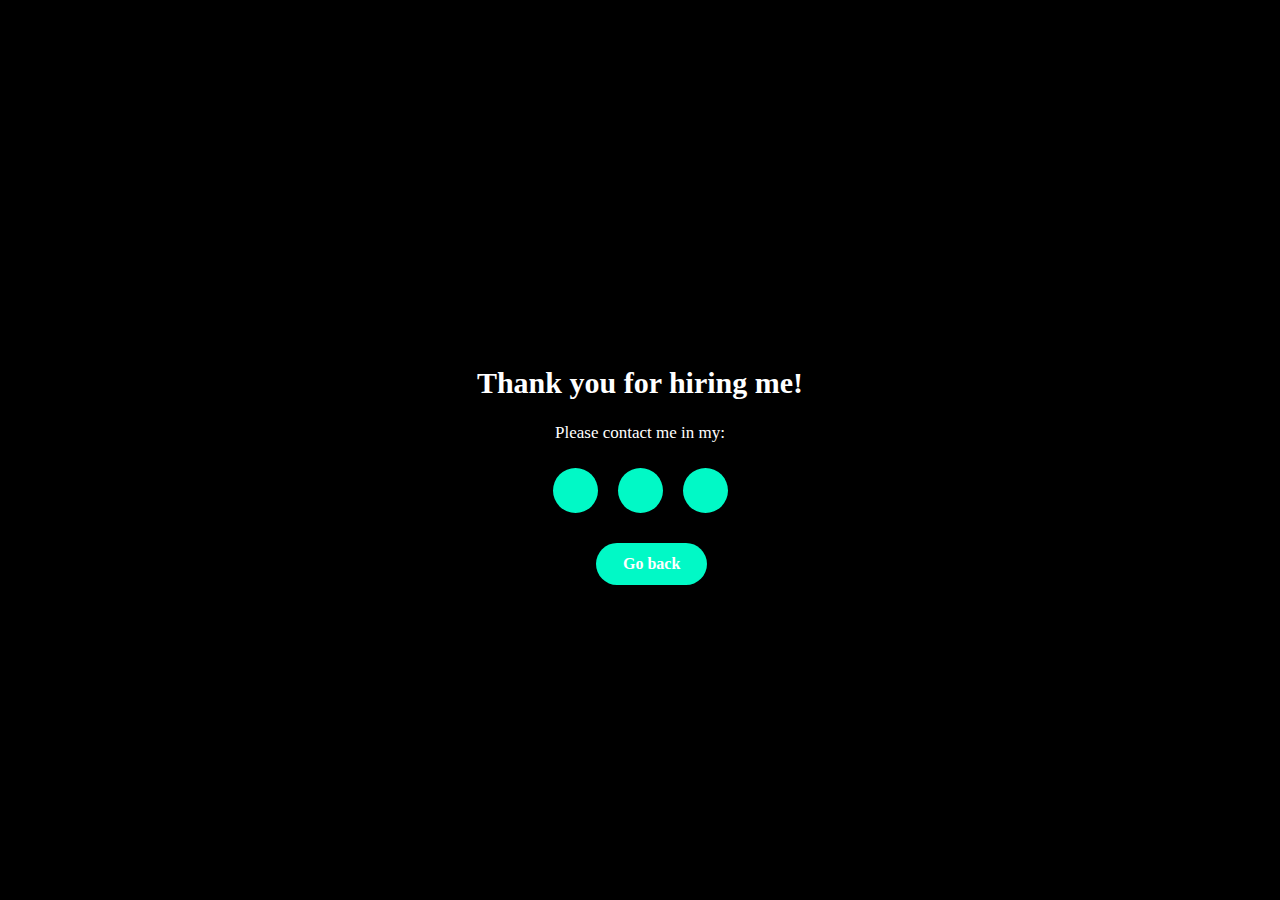
==== Chiong_Nash Sealtiel B-Portfolio(2ndAdditionalfileforthehiring).html @ 6da9fea9 "Add files via upload" ====
<!DOCTYPE html>
<html lang="en">
<head>
    <meta charset="UTF-8">
    <meta name="viewport" content="width=device-width, initial-scale=1.0">
    <link rel="stylesheet" href="Chiong_Nash Sealtiel B-Portfolio.css">
    <link rel="stylesheet" href="https://cdnjs.cloudflare.com/ajax/libs/font-awesome/6.4.2/css/all.min.css" integrity="sha512-z3gLpd7yknf1YoNbCzqRKc4qyor8gaKU1qmn+CShxbuBusANI9QpRohGBreCFkKxLhei6S9CQXFEbbKuqLg0DA==" crossorigin="anonymous" referrerpolicy="no-referrer" />

    <style>
        .newhtmlbtn {
            background-color: #01F9C6;
            color: white;
            text-decoration: none;
            border: 2px solid transparent;
            font-weight: bold;
            padding: 10px 25px;
            border-radius: 30px;
            transition: transform .4s;
            position: absolute;
            top: 293px;
            left: 596px;
        }
        .newhtmlbtn:hover {
            transform: scale(1.2);
            transition: .4s;
            box-shadow:  0px 0px 5px #000, 0px 0px 15px #858585;
            transition: box-shadow 0.3;           
        }

        body {
            background-color: black;
            display: flex;
            justify-content: center;
            align-items: center;
            height: 100vh;
            margin: 0;
        }

        #centered-text {
            color: #f9004d;
            font-size: 34px;
            font-family: Josefin Sans, sans-serif;
            text-align: center;
        }
        down {
    position: relative;
    width: 100%;
    height: 400px;
    background: black;
    display: flex;
    flex-direction: column;
    align-items: center;
    justify-content: center;
}
down p:nth-child(1) {
    font-size: 30px;
    color: white;
    margin-bottom: 20px;
    font-weight: bold;
}
down p:nth-child(2) {
    color: white;
    font-size: 17px;
    width 500px
    text-align: center;
    line-height: 26px;
}
    </style>
</head>
<body>

<down>
    <p>Thank you for hiring me!</p>
    <p>Please contact me in my:</p>
    <div class="social-contacts">
        <a href="https://www.facebook.com/Nash.SLTL.CHNG"><i class="fa-brands fa-square-facebook"></i></a>
        <a href="https://www.instagram.com/reis.zie/"><i class="fa-brands fa-instagram"></i></a>
        <a href="https://discord.com/channels/978884237056954438"><i class="fa-brands fa-discord"></i></a>
    </div>
    <a href="Chiong_Nash Sealtiel B-Portfolio.html" class="newhtmlbtn"><i class="fa-solid fa-arrow-left"></i>      Go back</a>
</body>
</html>
---- Chiong_Nash Sealtiel B-Portfolio.css ----
html {
    scroll-behavior: smooth;
}
* {
    margin: 0;
    padding: 0;
    font-family: 'Josefin Sans';
    box-sizing: border-box;
}
body{
    background-color: ;
}
#sticky-buttn {
    position: fixed;
    top: 608px;
    right: 20px;
    z-index: 999; 
    background-color: #ff5349;
    color: #fff;
    padding: 10px 20px;
    cursor: pointer;
}
#sticky-buttn:hover{
    background-color: transparent;
    border: 2px solid #01F9C6;
    cursor: pointer;
    transition: .3s;
    box-shadow:  0px 0px 5px #000, 0px 0px 15px #858585;;
    transition: box-shadow 0.3;
    transform: scale(1.2);
    transition: .4s;
}
#sticky-buttn-two {
    position: fixed;
    top: 563px;
    right: 20px;
    z-index: 999; 
    background-color: #ff5349;
    color: #fff;
    padding: 10px 20px;
    cursor: pointer;
}
#sticky-buttn-two:hover{
    background-color: transparent;
    border: 2px solid #01F9C6;
    cursor: pointer;
    transition: .3s;
    box-shadow:  0px 0px 5px #000, 0px 0px 15px #858585;;
    transition: box-shadow 0.3;
    transform: scale(1.2);
    transition: .4s;
}
#sticky-buttn-three {
    position: fixed;
    top: 518px;
    right: 20px;
    z-index: 999; 
    background-color: #ff5349;
    color: #fff;
    padding: 10px 20px;
    cursor: pointer;
}
#sticky-buttn-three:hover{
    background-color: transparent;
    border: 2px solid #01F9C6;
    cursor: pointer;
    transition: .3s;
    box-shadow:  0px 0px 5px #000, 0px 0px 15px #858585;;
    transition: box-shadow 0.3;
    transform: scale(1.2);
    transition: .4s;
}
#sticky-buttn-four {
    position: fixed;
    top: 472px;
    right: 20px;
    z-index: 999; 
    background-color: #ff5349;
    color: #fff;
    padding: 10px 20px;
    cursor: pointer;
}
#sticky-buttn-four:hover{
    background-color: transparent;
    border: 2px solid #01F9C6;
    cursor: pointer;
    transition: .3s;
    box-shadow:  0px 0px 5px #000, 0px 0px 15px #858585;;
    transition: box-shadow 0.3;
    transform: scale(1.2);
    transition: .4s;
}
.white-link {
    color: white;
    text-decoration: none;
}
#content {
    padding: 50px;
}
.gray-link {
    color: darkgray;
    text-decoration: none;
}
.hero {
    height: 100vh;
    width: 100%;
    background-image: url(KazuhaWebsite.png);
    background-size: cover;
    background-position: center;
}

nav{
    display: flex;
    align-items: center;
    justify-content: space-between;
    padding-top: 45px;
    padding-left: 8%;
    padding-right: 8%;
}
.logo {
  display: flex;
  align-items: center;
  cursor: pointer;
  color: white;
  font-size: 35px;
  letter-spacing: 1px;
}

.logo-image {
  width: 30px;
  height: auto;
  margin-right: 10px; 
  opacity: 0;
  transition: opacity 0.3s;
}

.logo:hover .logo-image {
  opacity: 1;
}
span{
    color: #01F9C6;
}
nav ul li{
    list-style-type: none;
    display: inline-block;
    padding: 10px 25px;
}
nav ul li a{
    color: white;
    text-decoration: none;
    font-weight: bold;
    text-transform: capitalize;    
}
nav ul li a:hover{
    border-color: black; 
    transition: .4s;
    background-color: black;
    color: #01F9C6;
    text-decoration: none;
    border: 2px solid transparent;
    font-weight: bold;
    padding: 10px 25px;
    border-radius: 30px;
}
.btn {
    color: lightgoldenrodyellow;
    border-color: white; 
    text-decoration: none;
    border: 2px solid transparent;
    font-weight: bold;
    padding: 10px 25px;
    border-radius: 30px;
}
.btn:hover{
    transform: scale(1.2);
    border-color: black; 
    transition: .4s;
    background-color: black;
    color: #01F9C6;
    text-decoration: none;
    border: 2px solid transparent;
    font-weight: bold;
    padding: 10px 25px;
    border-radius: 30px;
}
.all-contents{
    position: absolute;
    top: 50%;
    left: 8%;
    transform: translateY(-50%);
}

h1 {
    color: white;
    margine: 20px 0px 20px;
    font-size: 50px;
}
h3 {
    color: white;
    font-size: 25px;
    margin-bottom: 50px;
}
h4 {
    color: #ff5349;
    letter-spacing: 2px;
    font-size: 20px;
}
.email-thingy form{
    width: 380px;
    max-width: 100%;
    position: relative;
}
.email-thingy form input:first-child{
    display:inline-block;
    width: 100%;
    padding: 14px 130px 14px 15px;
    border: 2px solid #01F9C6;
    outline: none;
    border-radius: 30px;
}
.email-thingy form input:last-child{
    position: absolute;
    display: inline-block;
    outline: none;
    border: none;
    padding: 10px 30px;
    border-radius: 30px;
    background-color: #01F9C6;
    color: white;
    box-shadow: 0px 0px 5px #000, 0px 0px 15px #858585;
    top: 6px;
    right: 6px;
}
.email-thingy form input:last-child:hover{
        transform: scale(1.2);
        background-color: #01F9C6;
        transition: .4s;
}
.email-thingy p:hover{
    color: #00ab41;
    transition: .2s;
}
.email-thing p{
    color: white;
}
.about{
    widows: 100%;
    padding: 100px 0px;
    background-color: #191919;
}
.about img{
    height: auto;
    width: 430px;
    position: relative; 
    left: 580px;}
.about-text{
    width: 550px;
    position: relative;
    right: 45%;
}
.ha{
    width: 1130px;
    max-width: 95%;
    margin: 0 auto;
    display: flex;
    align-items: center;
    justify-content: space-around;
}
.about-text h2{
    color: white;
    font-size: 75px;
    text-transform: capitalize;
    margin-bottom: 20px;
}
.about-text h2:hover{
    transition: .2s;
    text-shadow:  0px 0px 5px #000, 0px 0px 15px #abf7b1;
    transition: text-shadow 0.3;
}
.about-text h5{
    color: white;
    letter-spacing: 2px;
    font-size: 22px;
    margin-bottom: 25px;
    text-transform: capitalize;

}
.about p{
    color: white;
    letter-spacing: 1px; 
    line-height: 28px;
    font-size: 18px;
    margin-bottom: 45px;
}
.about p:hover{
    color: #01F9C6;
    transition: .2s;
}
.about a{
    color:white;
    text-decoration: none;
}
button{
    background-color: #01F9C6   ;
    color: white;
    text-decoration: none;
    border: 2px solid transparent;
    font-weight: bold;
    padding: 10px 25px;
    border-radius: 30px;
}
button:hover{
    background-color: transparent;
    border: 2px solid #01F9C6;
    cursor: pointer;
    transition: .3s;
    box-shadow:  0px 0px 5px #000, 0px 0px 15px #858585;;
    transition: box-shadow 0.3;
    transform: scale(1.2);
    transition: .4s;
}
.services{
    background: #101010;
    width: 100%;
    padding: 100px 0px;
}
.My-services h2{
    color: white;
    font-size: 75px;
    width: 1130px;
    margin: 30px auto;
    text-align: center;
}
.My-services h2:hover{
    transition: .2s;
    text-shadow:  0px 0px 5px #000, 0px 0px 15px #abf7b1;
    transition: text-shadow 0.3;
}
.boxes{
    display: flex;
    justify-content: center;
    align-items: center;
    min-height: 400px;
}
.box{
    height: 365px;
    width: 335px;
    padding: 20px 35px;
    background: #191919;
    border-radius: 20px;
    margin: 15px;
    position: relative;
    overflow: hidden;
    text-align: center;
}
.box:hover{
    transform: scale(1.1);
    transition: .4s;
    box-shadow:  0px 0px 5px #000, 0px 0px 15px #858585;;
    transition: box-shadow 0.3;    
}
.box i{
    font-size: 50px;
    display: block;
    text-align: center;
    margin: 25px 0px;
    color: #01F9C6;
}
h5 {
    color: white;
    font-size: 20px;
    margin-bottom: 15px;
}
.pra p{
    color: white;
    font-size: 16px;
    line-height: 27px;
    margin-bottom: 25px;
}
.pra p:hover{
    color: #abf7b1;
    transition: .2s;
}
.box .button{
    background-color: #01F9C6;
    color: white;
    text-decoration: none;
    border: 2px solid transparent;
    font-weight: bold;
    padding: 9px 22px;
    border-radius: 30px;
    transition: transform .4s;

}
.box .button:hover{
    background-color: transparent;
    border: 2px solid #01F9C6;
    cursor: pointer;
    transition: .3s;
    box-shadow:  0px 0px 5px #000, 0px 0px 15px #858585;;
    transition: box-shadow 0.3;
    transform: scale(1.2);
    transition: .4s;
 }
.contact-me {
    width: 100%;
    height: 290px;
    background: #191919;
    display: flex;
    align-items: center;
    flex-direction: column;
    justify-content: center;
}  
.contact-me p{
    color:white;
    font-size: 30px;
    font-weight: bold;
    margin-bottom: 25px;
}
.contact-me .button-two{
    background-color: #01F9C6;
    color: white;
    text-decoration: none;
    border: 2px solid transparent;
    font-weight: bold;
    padding: 9px 22px;
    border-radius: 30px;
    transition: transform .4s;

}
.contact-me .button-two:hover{
    background-color: transparent;
    border: 2px solid #01F9C6;
    cursor: pointer;
    transition: .3s;
    box-shadow:  0px 0px 5px #000, 0px 0px 15px #858585;;
    transition: box-shadow 0.3;
    transform: scale(1.2);
    transition: .4s;
}
footer {
    position: relative;
    width: 100%;
    height: 400px;
    background: #101010;
    display: flex;
    flex-direction: column;
    align-items: center;
    justify-content: center;
}
footer p:nth-child(1) {
    font-size: 30px;
    color: white;
    margin-bottom: 20px;
    font-weight: bold;
}
footer p:nth-child(2) {
    color: white;
    font-size: 17px;
    width 500px
    text-align: center;
    line-height: 26px;
}
.social-contacts {
    display: flex;
}
.social-contacts a{
    width: 45px;
    height: 45px;
    display: flex;
    align-items: center;
    justify-content: center;
    background: #01F9C6;
    border-radius: 50%;
    margin: 22px 10px;
    color: white;
    text-decoration: none;
    font-size: 20px;
}
.social-contacts a:hover {
    transform: scale(1.2);
    transition: .3s;
    box-shadow:  0px 0px 5px #000, 0px 0px 15px #83f28f;
    transition: box-shadow 0.3;
}
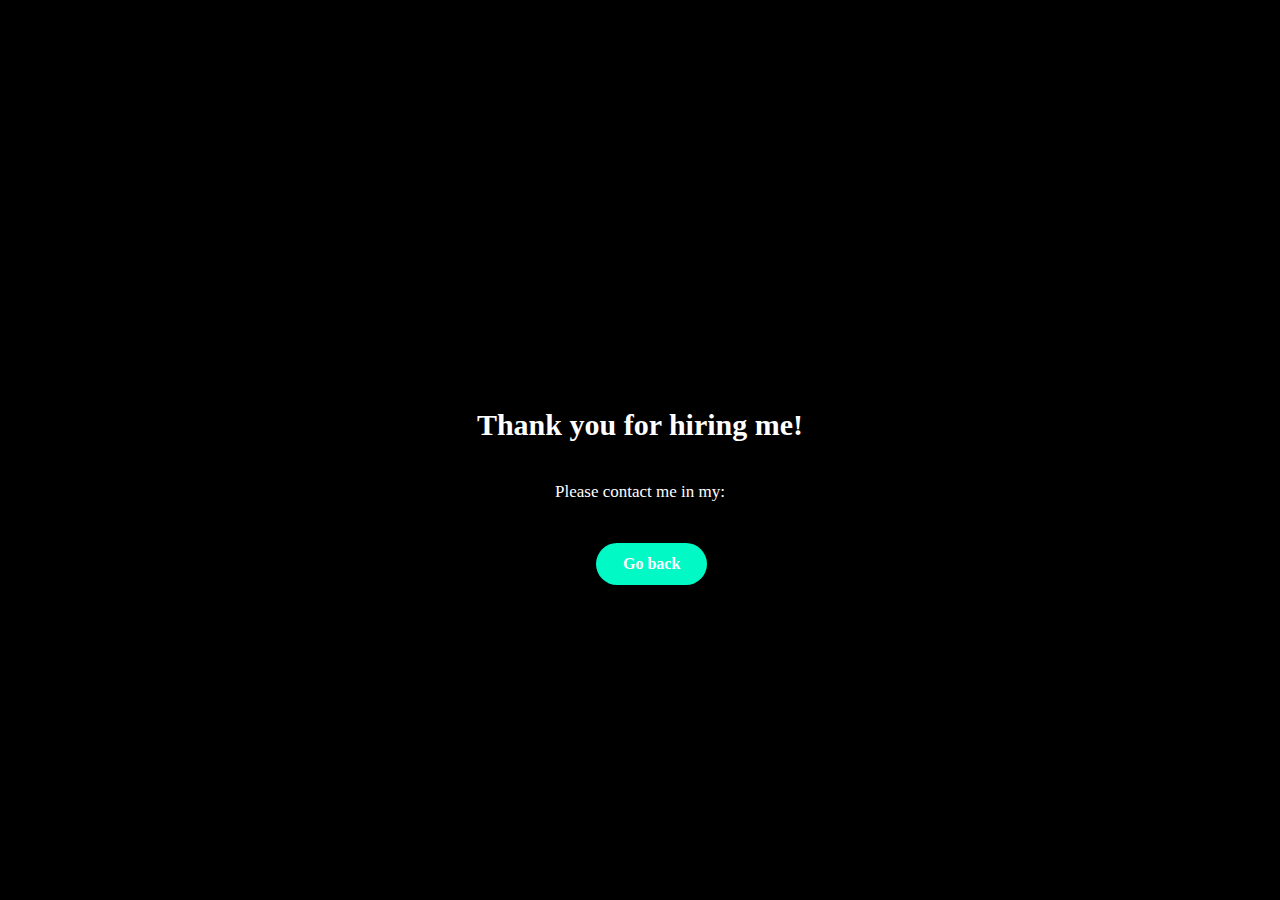
==== commit 6c80db14: "Update Chiong_Nash Sealtiel B-Portfolio(2ndAdditionalfileforthehiring).html" ====
--- a/Chiong_Nash Sealtiel B-Portfolio(2ndAdditionalfileforthehiring).html
+++ b/Chiong_Nash Sealtiel B-Portfolio(2ndAdditionalfileforthehiring).html
@@ -3,7 +3,7 @@
 <head>
     <meta charset="UTF-8">
     <meta name="viewport" content="width=device-width, initial-scale=1.0">
-    <link rel="stylesheet" href="Chiong_Nash Sealtiel B-Portfolio.css">
+    <link rel="stylesheet" href="index.html">
     <link rel="stylesheet" href="https://cdnjs.cloudflare.com/ajax/libs/font-awesome/6.4.2/css/all.min.css" integrity="sha512-z3gLpd7yknf1YoNbCzqRKc4qyor8gaKU1qmn+CShxbuBusANI9QpRohGBreCFkKxLhei6S9CQXFEbbKuqLg0DA==" crossorigin="anonymous" referrerpolicy="no-referrer" />
 
     <style>
@@ -79,4 +79,4 @@
     </div>
     <a href="Chiong_Nash Sealtiel B-Portfolio.html" class="newhtmlbtn"><i class="fa-solid fa-arrow-left"></i>      Go back</a>
 </body>
-</html>+</html>
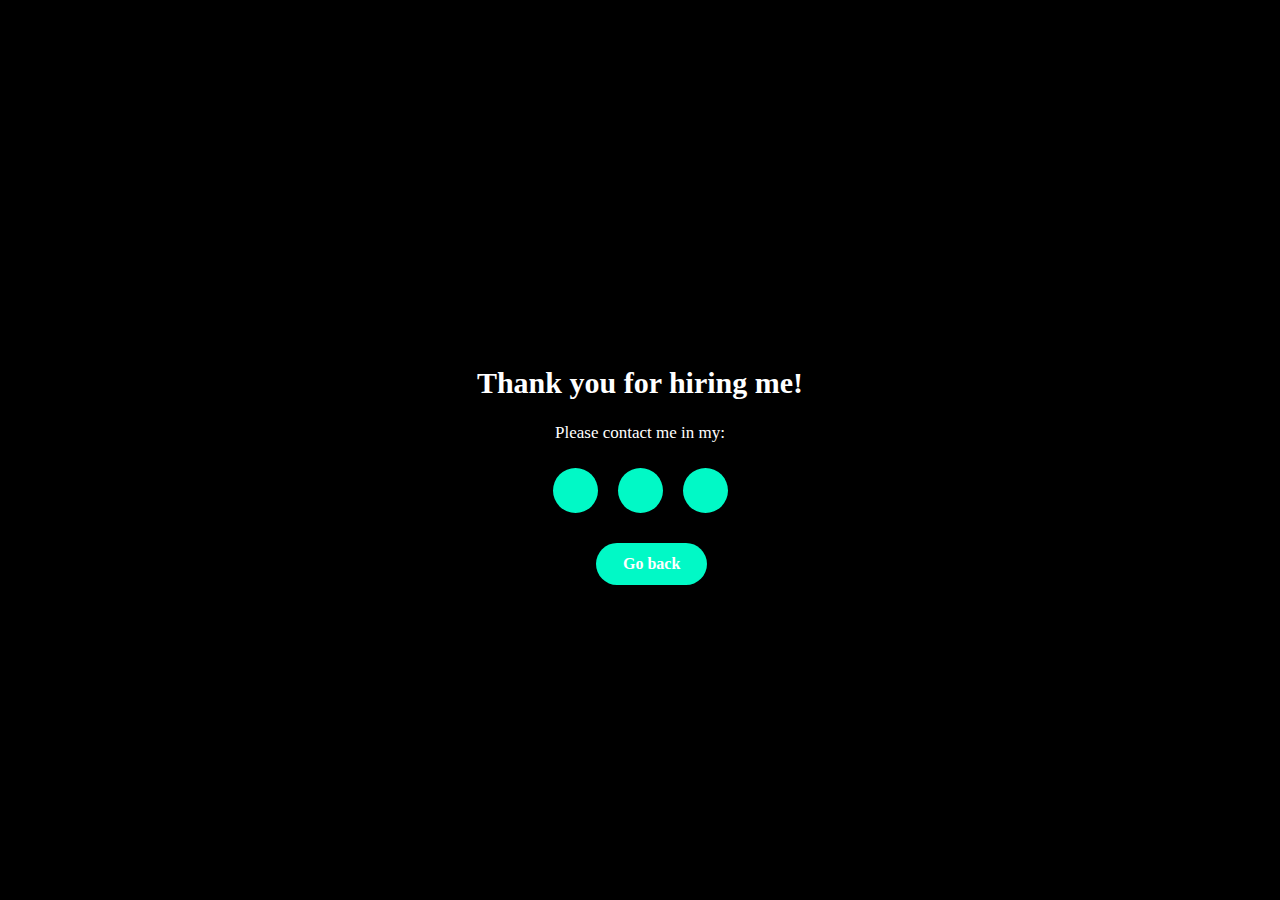
==== commit 996c871a: "Update Chiong_Nash Sealtiel B-Portfolio(2ndAdditionalfileforthehiring).html" ====
--- a/Chiong_Nash Sealtiel B-Portfolio(2ndAdditionalfileforthehiring).html
+++ b/Chiong_Nash Sealtiel B-Portfolio(2ndAdditionalfileforthehiring).html
@@ -3,7 +3,7 @@
 <head>
     <meta charset="UTF-8">
     <meta name="viewport" content="width=device-width, initial-scale=1.0">
-    <link rel="stylesheet" href="index.html">
+    <link rel="stylesheet" href="Chiong_Nash Sealtiel B-Portfolio.css">
     <link rel="stylesheet" href="https://cdnjs.cloudflare.com/ajax/libs/font-awesome/6.4.2/css/all.min.css" integrity="sha512-z3gLpd7yknf1YoNbCzqRKc4qyor8gaKU1qmn+CShxbuBusANI9QpRohGBreCFkKxLhei6S9CQXFEbbKuqLg0DA==" crossorigin="anonymous" referrerpolicy="no-referrer" />
 
     <style>
--- a/Chiong_Nash Sealtiel B-Portfolio.css
+++ b/Chiong_Nash Sealtiel B-Portfolio.css
@@ -0,0 +1,485 @@
+html {
+    scroll-behavior: smooth;
+}
+* {
+    margin: 0;
+    padding: 0;
+    font-family: 'Josefin Sans';
+    box-sizing: border-box;
+}
+body{
+    background-color: ;
+}
+#sticky-buttn {
+    position: fixed;
+    top: 608px;
+    right: 20px;
+    z-index: 999; 
+    background-color: #ff5349;
+    color: #fff;
+    padding: 10px 20px;
+    cursor: pointer;
+}
+#sticky-buttn:hover{
+    background-color: transparent;
+    border: 2px solid #01F9C6;
+    cursor: pointer;
+    transition: .3s;
+    box-shadow:  0px 0px 5px #000, 0px 0px 15px #858585;;
+    transition: box-shadow 0.3;
+    transform: scale(1.2);
+    transition: .4s;
+}
+#sticky-buttn-two {
+    position: fixed;
+    top: 563px;
+    right: 20px;
+    z-index: 999; 
+    background-color: #ff5349;
+    color: #fff;
+    padding: 10px 20px;
+    cursor: pointer;
+}
+#sticky-buttn-two:hover{
+    background-color: transparent;
+    border: 2px solid #01F9C6;
+    cursor: pointer;
+    transition: .3s;
+    box-shadow:  0px 0px 5px #000, 0px 0px 15px #858585;;
+    transition: box-shadow 0.3;
+    transform: scale(1.2);
+    transition: .4s;
+}
+#sticky-buttn-three {
+    position: fixed;
+    top: 518px;
+    right: 20px;
+    z-index: 999; 
+    background-color: #ff5349;
+    color: #fff;
+    padding: 10px 20px;
+    cursor: pointer;
+}
+#sticky-buttn-three:hover{
+    background-color: transparent;
+    border: 2px solid #01F9C6;
+    cursor: pointer;
+    transition: .3s;
+    box-shadow:  0px 0px 5px #000, 0px 0px 15px #858585;;
+    transition: box-shadow 0.3;
+    transform: scale(1.2);
+    transition: .4s;
+}
+#sticky-buttn-four {
+    position: fixed;
+    top: 472px;
+    right: 20px;
+    z-index: 999; 
+    background-color: #ff5349;
+    color: #fff;
+    padding: 10px 20px;
+    cursor: pointer;
+}
+#sticky-buttn-four:hover{
+    background-color: transparent;
+    border: 2px solid #01F9C6;
+    cursor: pointer;
+    transition: .3s;
+    box-shadow:  0px 0px 5px #000, 0px 0px 15px #858585;;
+    transition: box-shadow 0.3;
+    transform: scale(1.2);
+    transition: .4s;
+}
+.white-link {
+    color: white;
+    text-decoration: none;
+}
+#content {
+    padding: 50px;
+}
+.gray-link {
+    color: darkgray;
+    text-decoration: none;
+}
+.hero {
+    height: 100vh;
+    width: 100%;
+    background-image: url(KazuhaWebsite.png);
+    background-size: cover;
+    background-position: center;
+}
+
+nav{
+    display: flex;
+    align-items: center;
+    justify-content: space-between;
+    padding-top: 45px;
+    padding-left: 8%;
+    padding-right: 8%;
+}
+.logo {
+  display: flex;
+  align-items: center;
+  cursor: pointer;
+  color: white;
+  font-size: 35px;
+  letter-spacing: 1px;
+}
+
+.logo-image {
+  width: 30px;
+  height: auto;
+  margin-right: 10px; 
+  opacity: 0;
+  transition: opacity 0.3s;
+}
+
+.logo:hover .logo-image {
+  opacity: 1;
+}
+span{
+    color: #01F9C6;
+}
+nav ul li{
+    list-style-type: none;
+    display: inline-block;
+    padding: 10px 25px;
+}
+nav ul li a{
+    color: white;
+    text-decoration: none;
+    font-weight: bold;
+    text-transform: capitalize;    
+}
+nav ul li a:hover{
+    border-color: black; 
+    transition: .4s;
+    background-color: black;
+    color: #01F9C6;
+    text-decoration: none;
+    border: 2px solid transparent;
+    font-weight: bold;
+    padding: 10px 25px;
+    border-radius: 30px;
+}
+.btn {
+    color: lightgoldenrodyellow;
+    border-color: white; 
+    text-decoration: none;
+    border: 2px solid transparent;
+    font-weight: bold;
+    padding: 10px 25px;
+    border-radius: 30px;
+}
+.btn:hover{
+    transform: scale(1.2);
+    border-color: black; 
+    transition: .4s;
+    background-color: black;
+    color: #01F9C6;
+    text-decoration: none;
+    border: 2px solid transparent;
+    font-weight: bold;
+    padding: 10px 25px;
+    border-radius: 30px;
+}
+.all-contents{
+    position: absolute;
+    top: 50%;
+    left: 8%;
+    transform: translateY(-50%);
+}
+
+h1 {
+    color: white;
+    margine: 20px 0px 20px;
+    font-size: 50px;
+}
+h3 {
+    color: white;
+    font-size: 25px;
+    margin-bottom: 50px;
+}
+h4 {
+    color: #ff5349;
+    letter-spacing: 2px;
+    font-size: 20px;
+}
+.email-thingy form{
+    width: 380px;
+    max-width: 100%;
+    position: relative;
+}
+.email-thingy form input:first-child{
+    display:inline-block;
+    width: 100%;
+    padding: 14px 130px 14px 15px;
+    border: 2px solid #01F9C6;
+    outline: none;
+    border-radius: 30px;
+}
+.email-thingy form input:last-child{
+    position: absolute;
+    display: inline-block;
+    outline: none;
+    border: none;
+    padding: 10px 30px;
+    border-radius: 30px;
+    background-color: #01F9C6;
+    color: white;
+    box-shadow: 0px 0px 5px #000, 0px 0px 15px #858585;
+    top: 6px;
+    right: 6px;
+}
+.email-thingy form input:last-child:hover{
+        transform: scale(1.2);
+        background-color: #01F9C6;
+        transition: .4s;
+}
+.email-thingy p:hover{
+    color: #00ab41;
+    transition: .2s;
+}
+.email-thing p{
+    color: white;
+}
+.about{
+    widows: 100%;
+    padding: 100px 0px;
+    background-color: #191919;
+}
+.about img{
+    height: auto;
+    width: 430px;
+    position: relative; 
+    left: 580px;}
+.about-text{
+    width: 550px;
+    position: relative;
+    right: 45%;
+}
+.ha{
+    width: 1130px;
+    max-width: 95%;
+    margin: 0 auto;
+    display: flex;
+    align-items: center;
+    justify-content: space-around;
+}
+.about-text h2{
+    color: white;
+    font-size: 75px;
+    text-transform: capitalize;
+    margin-bottom: 20px;
+}
+.about-text h2:hover{
+    transition: .2s;
+    text-shadow:  0px 0px 5px #000, 0px 0px 15px #abf7b1;
+    transition: text-shadow 0.3;
+}
+.about-text h5{
+    color: white;
+    letter-spacing: 2px;
+    font-size: 22px;
+    margin-bottom: 25px;
+    text-transform: capitalize;
+
+}
+.about p{
+    color: white;
+    letter-spacing: 1px; 
+    line-height: 28px;
+    font-size: 18px;
+    margin-bottom: 45px;
+}
+.about p:hover{
+    color: #01F9C6;
+    transition: .2s;
+}
+.about a{
+    color:white;
+    text-decoration: none;
+}
+button{
+    background-color: #01F9C6   ;
+    color: white;
+    text-decoration: none;
+    border: 2px solid transparent;
+    font-weight: bold;
+    padding: 10px 25px;
+    border-radius: 30px;
+}
+button:hover{
+    background-color: transparent;
+    border: 2px solid #01F9C6;
+    cursor: pointer;
+    transition: .3s;
+    box-shadow:  0px 0px 5px #000, 0px 0px 15px #858585;;
+    transition: box-shadow 0.3;
+    transform: scale(1.2);
+    transition: .4s;
+}
+.services{
+    background: #101010;
+    width: 100%;
+    padding: 100px 0px;
+}
+.My-services h2{
+    color: white;
+    font-size: 75px;
+    width: 1130px;
+    margin: 30px auto;
+    text-align: center;
+}
+.My-services h2:hover{
+    transition: .2s;
+    text-shadow:  0px 0px 5px #000, 0px 0px 15px #abf7b1;
+    transition: text-shadow 0.3;
+}
+.boxes{
+    display: flex;
+    justify-content: center;
+    align-items: center;
+    min-height: 400px;
+}
+.box{
+    height: 365px;
+    width: 335px;
+    padding: 20px 35px;
+    background: #191919;
+    border-radius: 20px;
+    margin: 15px;
+    position: relative;
+    overflow: hidden;
+    text-align: center;
+}
+.box:hover{
+    transform: scale(1.1);
+    transition: .4s;
+    box-shadow:  0px 0px 5px #000, 0px 0px 15px #858585;;
+    transition: box-shadow 0.3;    
+}
+.box i{
+    font-size: 50px;
+    display: block;
+    text-align: center;
+    margin: 25px 0px;
+    color: #01F9C6;
+}
+h5 {
+    color: white;
+    font-size: 20px;
+    margin-bottom: 15px;
+}
+.pra p{
+    color: white;
+    font-size: 16px;
+    line-height: 27px;
+    margin-bottom: 25px;
+}
+.pra p:hover{
+    color: #abf7b1;
+    transition: .2s;
+}
+.box .button{
+    background-color: #01F9C6;
+    color: white;
+    text-decoration: none;
+    border: 2px solid transparent;
+    font-weight: bold;
+    padding: 9px 22px;
+    border-radius: 30px;
+    transition: transform .4s;
+
+}
+.box .button:hover{
+    background-color: transparent;
+    border: 2px solid #01F9C6;
+    cursor: pointer;
+    transition: .3s;
+    box-shadow:  0px 0px 5px #000, 0px 0px 15px #858585;;
+    transition: box-shadow 0.3;
+    transform: scale(1.2);
+    transition: .4s;
+ }
+.contact-me {
+    width: 100%;
+    height: 290px;
+    background: #191919;
+    display: flex;
+    align-items: center;
+    flex-direction: column;
+    justify-content: center;
+}  
+.contact-me p{
+    color:white;
+    font-size: 30px;
+    font-weight: bold;
+    margin-bottom: 25px;
+}
+.contact-me .button-two{
+    background-color: #01F9C6;
+    color: white;
+    text-decoration: none;
+    border: 2px solid transparent;
+    font-weight: bold;
+    padding: 9px 22px;
+    border-radius: 30px;
+    transition: transform .4s;
+
+}
+.contact-me .button-two:hover{
+    background-color: transparent;
+    border: 2px solid #01F9C6;
+    cursor: pointer;
+    transition: .3s;
+    box-shadow:  0px 0px 5px #000, 0px 0px 15px #858585;;
+    transition: box-shadow 0.3;
+    transform: scale(1.2);
+    transition: .4s;
+}
+footer {
+    position: relative;
+    width: 100%;
+    height: 400px;
+    background: #101010;
+    display: flex;
+    flex-direction: column;
+    align-items: center;
+    justify-content: center;
+}
+footer p:nth-child(1) {
+    font-size: 30px;
+    color: white;
+    margin-bottom: 20px;
+    font-weight: bold;
+}
+footer p:nth-child(2) {
+    color: white;
+    font-size: 17px;
+    width 500px
+    text-align: center;
+    line-height: 26px;
+}
+.social-contacts {
+    display: flex;
+}
+.social-contacts a{
+    width: 45px;
+    height: 45px;
+    display: flex;
+    align-items: center;
+    justify-content: center;
+    background: #01F9C6;
+    border-radius: 50%;
+    margin: 22px 10px;
+    color: white;
+    text-decoration: none;
+    font-size: 20px;
+}
+.social-contacts a:hover {
+    transform: scale(1.2);
+    transition: .3s;
+    box-shadow:  0px 0px 5px #000, 0px 0px 15px #83f28f;
+    transition: box-shadow 0.3;
+}